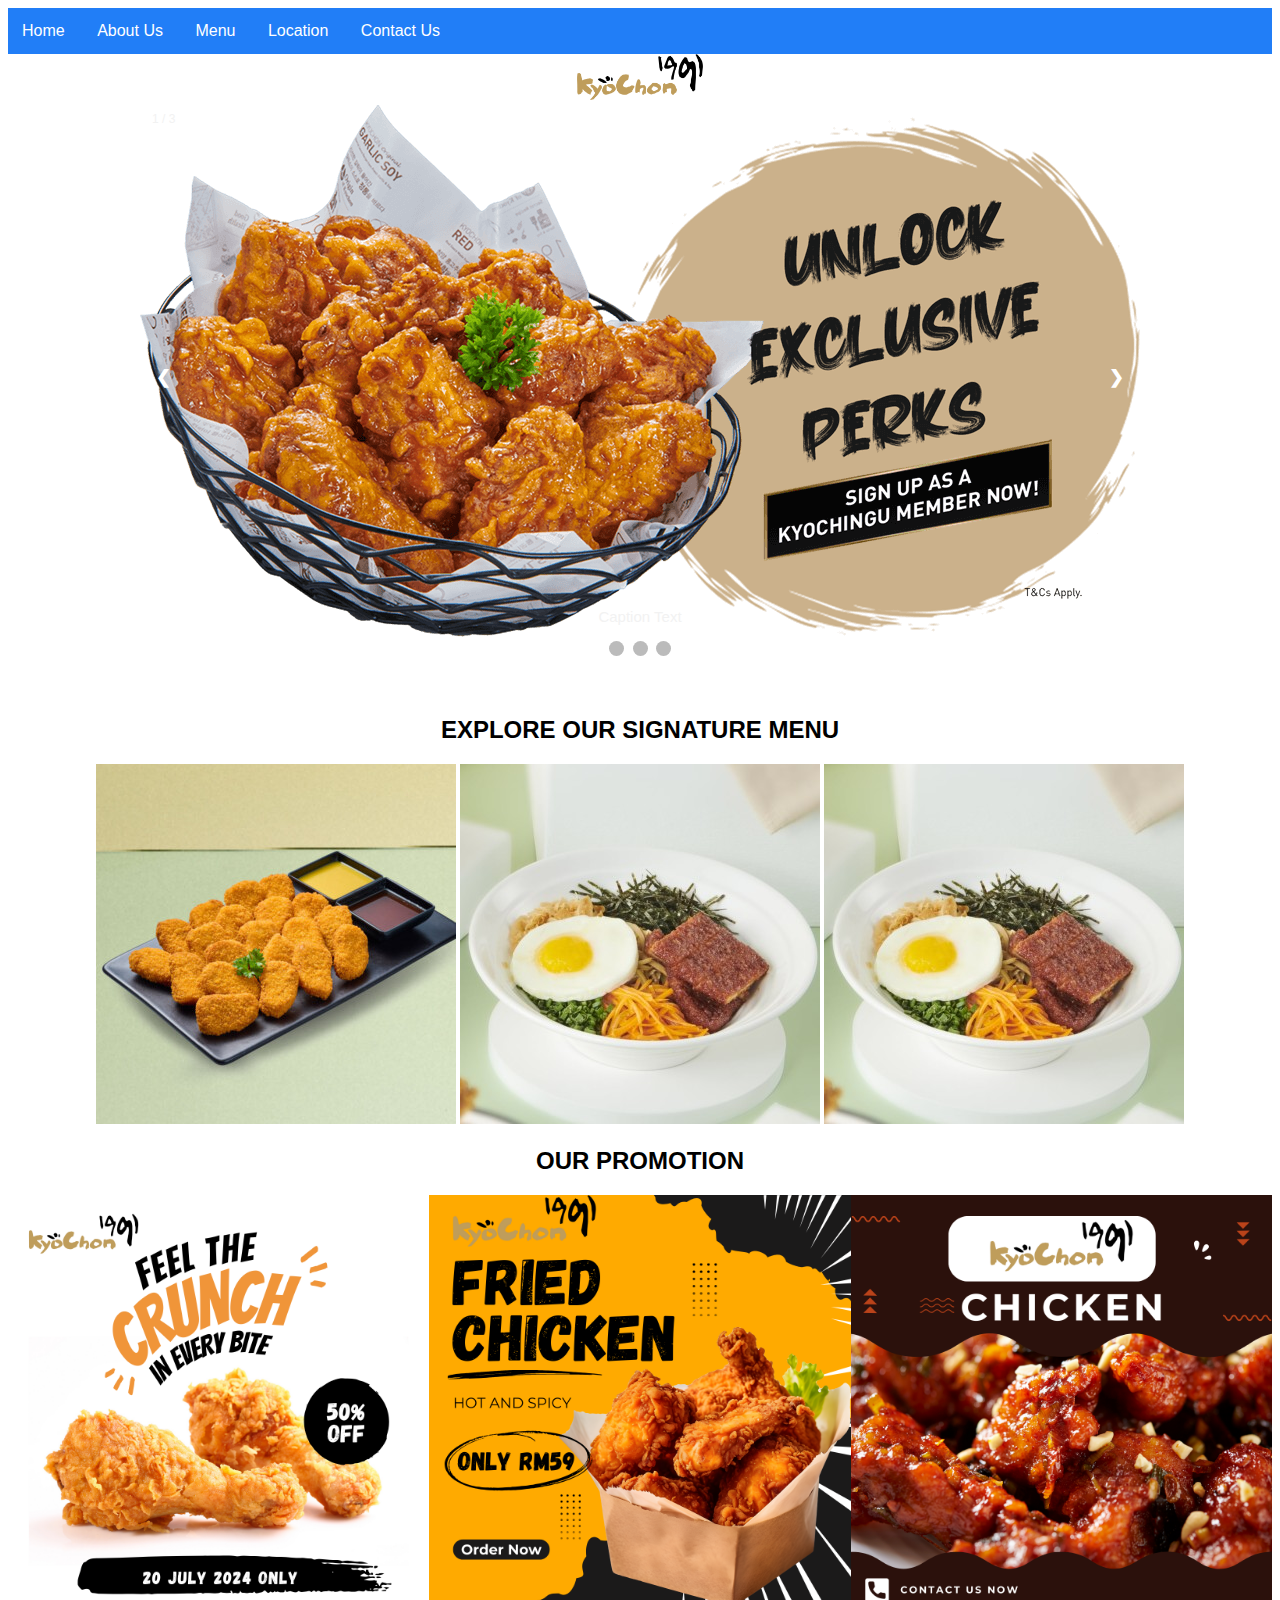
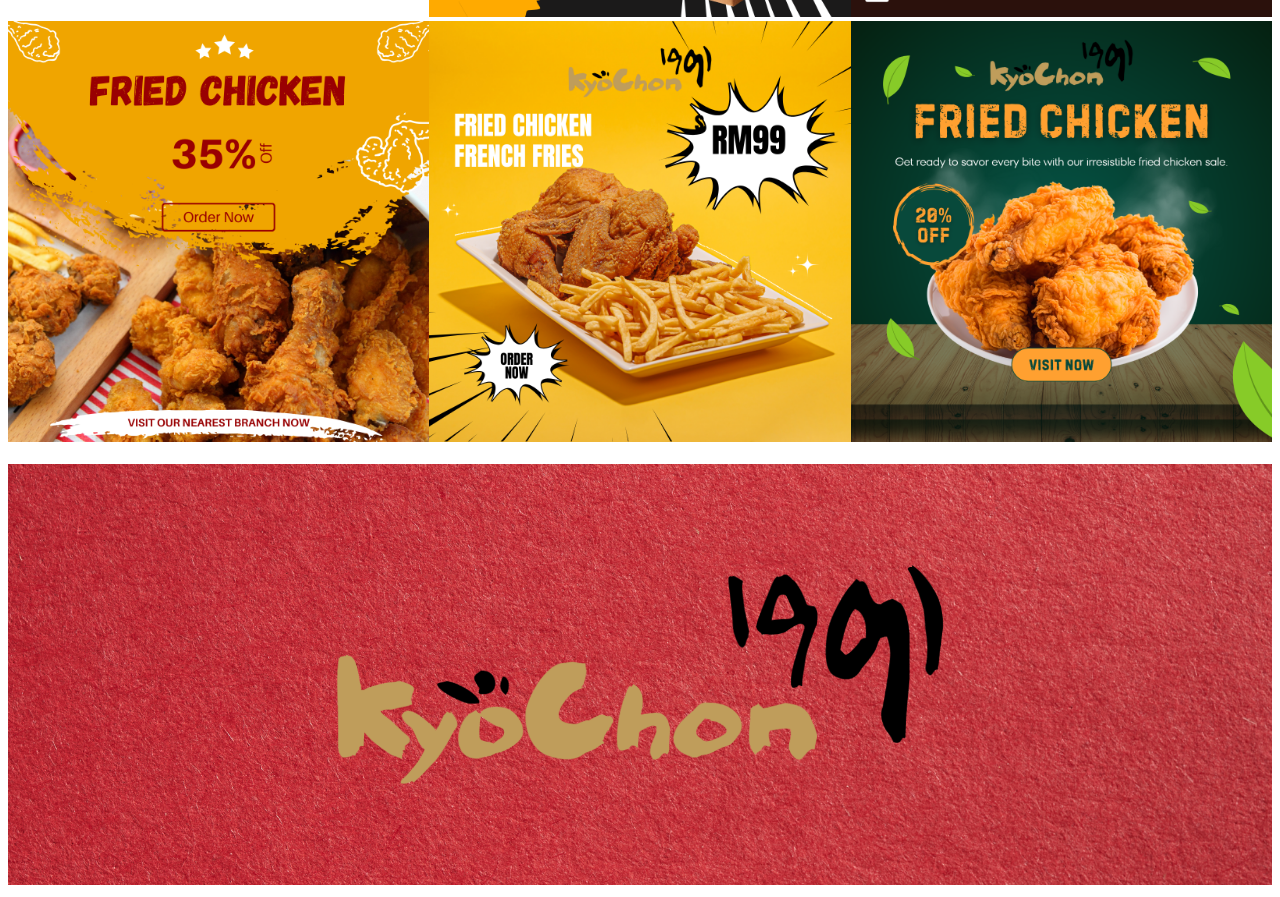
==== index.html @ e526c43e "Add files via upload" ====
<!DOCTYPE html>
<html>
<head>
<meta name="viewport" content="width=device-width, initial-scale=1">
<style>
.container {
  position: relative;
  text-align: center;
  
}


.centered {
  position: absolute;
  top: 50%;
  left: 50%;
  bottom: 8px;
  transform: translate(-50%, -50%);
  color: white;
}

div.scrollmenu {
  background-color: #217ef7;
  overflow: auto;
  white-space: nowrap;
}

div.scrollmenu a {
  display: inline-block;
  color: white;
  text-align: center;
  padding: 14px;
  text-decoration: none;
}

div.scrollmenu a:hover {
  background-color: #777;
}

* {box-sizing:border-box}

* {
  box-sizing: border-box;
}

body {font-family: Arial, Helvetica, sans-serif;}
* {box-sizing: border-box;}

input[type=text], select, textarea {
  width: 100%;
  padding: 12px;
  border: 1px solid #ccc;
  border-radius: 4px;
  box-sizing: border-box;
  margin-top: 6px;
  margin-bottom: 16px;
  resize: vertical;
}

input[type=submit] {
  background-color: #04AA6D;
  color: white;
  padding: 12px 20px;
  border: none;
  border-radius: 4px;
  cursor: pointer;
}

input[type=submit]:hover {
  background-color: #45a049;
}

.container1 {
  border-radius: 5px;
  background-color: #f2f2f2;
  padding: 20px;
}

.column {
  float: left;
  width: 33.33%;
}


.row:after {
  content: "";
  display: table;
  clear: both;
}

/* slide show */

div.scrollmenu1 {
  background-color: #df19db;
  overflow: auto;
  white-space: nowrap;
}

div.scrollmenu1 a {
  display: inline-block;
  color: white;
  text-align: center;
  padding: 14px;
  text-decoration: none;
}

div.scrollmenu1 a:hover {
  background-color: #777;
}

* {box-sizing:border-box}

/* Slideshow container */
.slideshow-container {
  max-width: 1000px;
  position: relative;
  margin: auto;
}

/* Hide the images by default */
.mySlides {
  display: none;
}

/* Next & previous buttons */
.prev, .next {
  cursor: pointer;
  position: absolute;
  top: 50%;
  width: auto;
  margin-top: -22px;
  padding: 16px;
  color: white;
  font-weight: bold;
  font-size: 18px;
  transition: 0.6s ease;
  border-radius: 0 3px 3px 0;
  user-select: none;
}

/* Position the "next button" to the right */
.next {
  right: 0;
  border-radius: 3px 0 0 3px;
}

/* On hover, add a black background color with a little bit see-through */
.prev:hover, .next:hover {
  background-color: rgba(0,0,0,0.8);
}

/* Caption text */
.text {
  color: #f2f2f2;
  font-size: 15px;
  padding: 8px 12px;
  position: absolute;
  bottom: 8px;
  width: 100%;
  text-align: center;
}

/* Number text (1/3 etc) */
.numbertext {
  color: #f2f2f2;
  font-size: 12px;
  padding: 8px 12px;
  position: absolute;
  top: 0;
}

/* The dots/bullets/indicators */
.dot {
  cursor: pointer;
  height: 15px;
  width: 15px;
  margin: 0 2px;
  background-color: #bbb;
  border-radius: 50%;
  display: inline-block;
  transition: background-color 0.6s ease;
}

.active, .dot:hover {
  background-color: #717171;
}

/* Fading animation */
.fade {
  animation-name: fade;
  animation-duration: 1.5s;
}

@keyframes fade {
  from {opacity: .4}
  to {opacity: 1}
}
</style>

<body>
  <!-- for top menu-->
    <div class="scrollmenu">
        <a href="index.html">Home</a>
        <a href="aboutus.html">About Us</a>
        <a href="menu.html">Menu</a>
        <a href="location.html">Location</a>
        <a href="contact.html">Contact Us</a>
      
      </div>



<div>
    <div style="text-align: center;">
        <img src="kyochon logo korea.png" style="width:10%">
        
        <div class="centered"><h1>Main Page</h1></div>
</div> 
        

         


<!-- Slideshow container -->
<div class="slideshow-container">

  <!-- Full-width images with number and caption text -->
  <div class="mySlides fade">
    <div class="numbertext">1 / 3</div>
    <img src="mainbanner1.png" style="width:100%">
    <div class="text">Caption Text</div>
  </div>

  <div class="mySlides fade">
    <div class="numbertext">2 / 3</div>
    <img src="mainbanner2.png" style="width:100%">
    <div class="text">Caption Two</div>
  </div>

  <div class="mySlides fade">
    <div class="numbertext">3 / 3</div>
    <img src="mainbanner3.png" style="width:100%">
    <div class="text">Caption Three</div>
  </div>

  

  <!-- Next and previous buttons -->
  <a class="prev" onclick="plusSlides(-1)">&#10094;</a>
  <a class="next" onclick="plusSlides(1)">&#10095;</a>
</div>



<!-- The dots/circles -->
<div style="text-align:center">
  <span class="dot" onclick="currentSlide(1)"></span>
  <span class="dot" onclick="currentSlide(2)"></span>
  <span class="dot" onclick="currentSlide(3)"></span>
  
</div>
<br>
        
</div>       
<br>
<div align="center">
 <h2>EXPLORE OUR SIGNATURE MENU</h2>       
</div>

<div class="row">


</div>

<!-- signature menu-->
<div align="center">   
    <img src="menu1.jpg">

    <img src="menu2.jpg">

    <img src="menu2.jpg">
</div> 
<!-- promotion poster -->
<div align="center">
  <h2>OUR PROMOTION</h2>

  <div class="row">
    <div class="column"><img src="promo1.png" style="width:100%"></div>
    
    <div class="column"><img src="promo2.png" style="width:100%"></div>
    
    <div class="column"><img src="promo3.png" style="width:100%"></div>
   
    <div class="column"><img src="promo4.png" style="width:100%"></div>

    <div class="column"><img src="promo5.png" style="width:100%"></div>
   
    <div class="column"><img src="promo6.png" style="width:100%"></div>
    
  </div>
 </div>
<br>
 <img src="bannerfooter.png" style="width:100%"> 


<script>
  let slideIndex = 0;
  showSlides();
  
  function showSlides() {
    let i;
    let slides = document.getElementsByClassName("mySlides");
    for (i = 0; i < slides.length; i++) {
      slides[i].style.display = "none";
    }
    slideIndex++;
    if (slideIndex > slides.length) {slideIndex = 1}
    slides[slideIndex-1].style.display = "block";
    setTimeout(showSlides, 3000); // Change image every 2 seconds
  }
  
  
  </script>
        
</body>
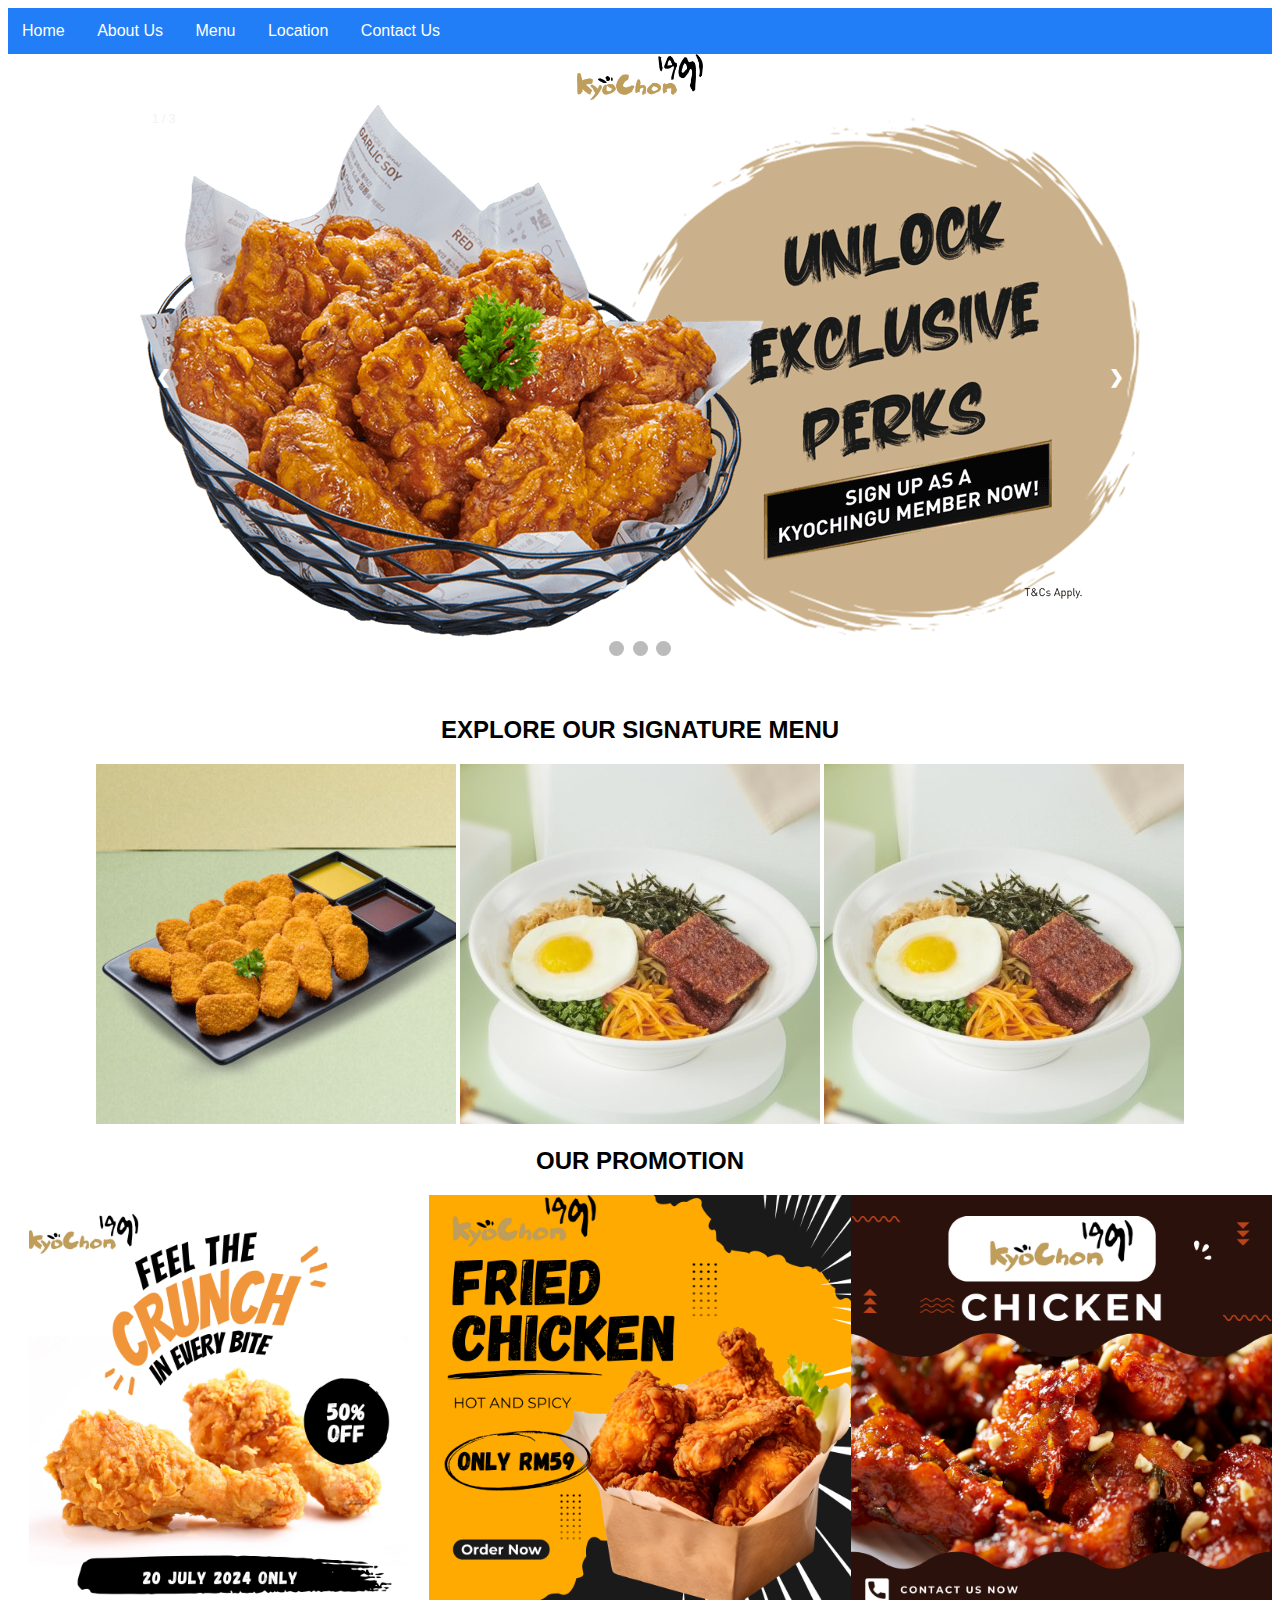
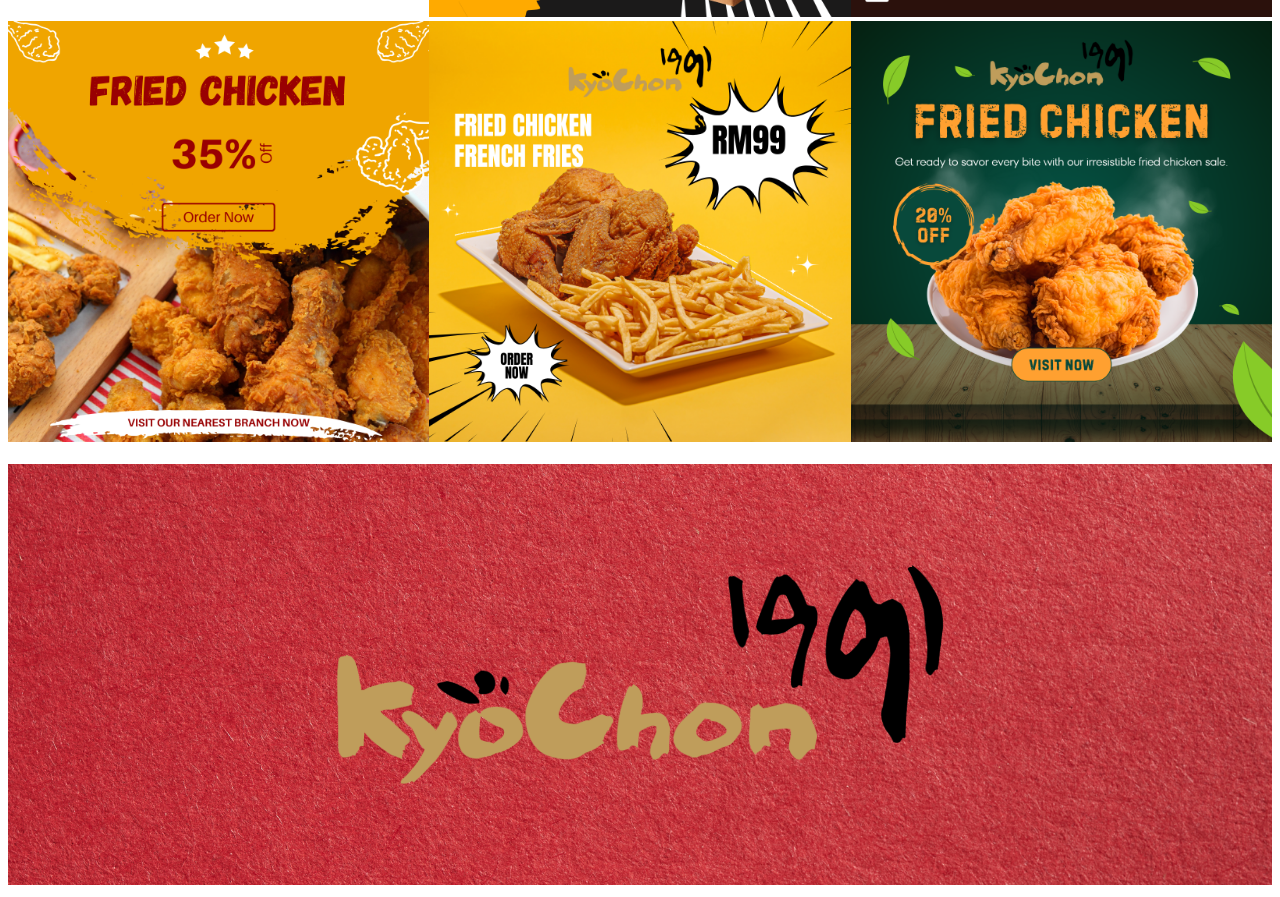
==== commit 94c9081d: "Update index.html" ====
--- a/index.html
+++ b/index.html
@@ -1,200 +1,12 @@
 <!DOCTYPE html>
 <html>
 <head>
+  <link rel='stylesheet' type='text/css' href='mycssfile.css'>
+ </head> 
 <meta name="viewport" content="width=device-width, initial-scale=1">
 <style>
-.container {
-  position: relative;
-  text-align: center;
-  
-}
 
 
-.centered {
-  position: absolute;
-  top: 50%;
-  left: 50%;
-  bottom: 8px;
-  transform: translate(-50%, -50%);
-  color: white;
-}
-
-div.scrollmenu {
-  background-color: #217ef7;
-  overflow: auto;
-  white-space: nowrap;
-}
-
-div.scrollmenu a {
-  display: inline-block;
-  color: white;
-  text-align: center;
-  padding: 14px;
-  text-decoration: none;
-}
-
-div.scrollmenu a:hover {
-  background-color: #777;
-}
-
-* {box-sizing:border-box}
-
-* {
-  box-sizing: border-box;
-}
-
-body {font-family: Arial, Helvetica, sans-serif;}
-* {box-sizing: border-box;}
-
-input[type=text], select, textarea {
-  width: 100%;
-  padding: 12px;
-  border: 1px solid #ccc;
-  border-radius: 4px;
-  box-sizing: border-box;
-  margin-top: 6px;
-  margin-bottom: 16px;
-  resize: vertical;
-}
-
-input[type=submit] {
-  background-color: #04AA6D;
-  color: white;
-  padding: 12px 20px;
-  border: none;
-  border-radius: 4px;
-  cursor: pointer;
-}
-
-input[type=submit]:hover {
-  background-color: #45a049;
-}
-
-.container1 {
-  border-radius: 5px;
-  background-color: #f2f2f2;
-  padding: 20px;
-}
-
-.column {
-  float: left;
-  width: 33.33%;
-}
-
-
-.row:after {
-  content: "";
-  display: table;
-  clear: both;
-}
-
-/* slide show */
-
-div.scrollmenu1 {
-  background-color: #df19db;
-  overflow: auto;
-  white-space: nowrap;
-}
-
-div.scrollmenu1 a {
-  display: inline-block;
-  color: white;
-  text-align: center;
-  padding: 14px;
-  text-decoration: none;
-}
-
-div.scrollmenu1 a:hover {
-  background-color: #777;
-}
-
-* {box-sizing:border-box}
-
-/* Slideshow container */
-.slideshow-container {
-  max-width: 1000px;
-  position: relative;
-  margin: auto;
-}
-
-/* Hide the images by default */
-.mySlides {
-  display: none;
-}
-
-/* Next & previous buttons */
-.prev, .next {
-  cursor: pointer;
-  position: absolute;
-  top: 50%;
-  width: auto;
-  margin-top: -22px;
-  padding: 16px;
-  color: white;
-  font-weight: bold;
-  font-size: 18px;
-  transition: 0.6s ease;
-  border-radius: 0 3px 3px 0;
-  user-select: none;
-}
-
-/* Position the "next button" to the right */
-.next {
-  right: 0;
-  border-radius: 3px 0 0 3px;
-}
-
-/* On hover, add a black background color with a little bit see-through */
-.prev:hover, .next:hover {
-  background-color: rgba(0,0,0,0.8);
-}
-
-/* Caption text */
-.text {
-  color: #f2f2f2;
-  font-size: 15px;
-  padding: 8px 12px;
-  position: absolute;
-  bottom: 8px;
-  width: 100%;
-  text-align: center;
-}
-
-/* Number text (1/3 etc) */
-.numbertext {
-  color: #f2f2f2;
-  font-size: 12px;
-  padding: 8px 12px;
-  position: absolute;
-  top: 0;
-}
-
-/* The dots/bullets/indicators */
-.dot {
-  cursor: pointer;
-  height: 15px;
-  width: 15px;
-  margin: 0 2px;
-  background-color: #bbb;
-  border-radius: 50%;
-  display: inline-block;
-  transition: background-color 0.6s ease;
-}
-
-.active, .dot:hover {
-  background-color: #717171;
-}
-
-/* Fading animation */
-.fade {
-  animation-name: fade;
-  animation-duration: 1.5s;
-}
-
-@keyframes fade {
-  from {opacity: .4}
-  to {opacity: 1}
-}
 </style>
 
 <body>
@@ -228,19 +40,19 @@
   <div class="mySlides fade">
     <div class="numbertext">1 / 3</div>
     <img src="mainbanner1.png" style="width:100%">
-    <div class="text">Caption Text</div>
+    
   </div>
 
   <div class="mySlides fade">
     <div class="numbertext">2 / 3</div>
     <img src="mainbanner2.png" style="width:100%">
-    <div class="text">Caption Two</div>
+    
   </div>
 
   <div class="mySlides fade">
     <div class="numbertext">3 / 3</div>
     <img src="mainbanner3.png" style="width:100%">
-    <div class="text">Caption Three</div>
+    
   </div>
 
   
@@ -322,4 +134,4 @@
   
   </script>
         
-</body>+</body>
--- a/mycssfile.css
+++ b/mycssfile.css
@@ -0,0 +1,198 @@
+
+.container {
+  position: relative;
+  text-align: center;
+  
+}
+
+
+.centered {
+  position: absolute;
+  top: 50%;
+  left: 50%;
+  bottom: 8px;
+  transform: translate(-50%, -50%);
+  color: white;
+}
+
+div.scrollmenu {
+  background-color: #217ef7;
+  overflow: auto;
+  white-space: nowrap;
+}
+
+div.scrollmenu a {
+  display: inline-block;
+  color: white;
+  text-align: center;
+  padding: 14px;
+  text-decoration: none;
+}
+
+div.scrollmenu a:hover {
+  background-color: #777;
+}
+
+* {box-sizing:border-box}
+
+* {
+  box-sizing: border-box;
+}
+
+body {font-family: Arial, Helvetica, sans-serif;}
+* {box-sizing: border-box;}
+
+input[type=text], select, textarea {
+  width: 100%;
+  padding: 12px;
+  border: 1px solid #ccc;
+  border-radius: 4px;
+  box-sizing: border-box;
+  margin-top: 6px;
+  margin-bottom: 16px;
+  resize: vertical;
+}
+
+input[type=submit] {
+  background-color: #04AA6D;
+  color: white;
+  padding: 12px 20px;
+  border: none;
+  border-radius: 4px;
+  cursor: pointer;
+}
+
+input[type=submit]:hover {
+  background-color: #45a049;
+}
+
+.container1 {
+  border-radius: 5px;
+  background-color: #f2f2f2;
+  padding: 20px;
+}
+
+.column {
+  float: left;
+  width: 33.33%;
+}
+
+
+.row:after {
+  content: "";
+  display: table;
+  clear: both;
+}
+
+/* slide show */
+
+div.scrollmenu1 {
+  background-color: #df19db;
+  overflow: auto;
+  white-space: nowrap;
+}
+
+div.scrollmenu1 a {
+  display: inline-block;
+  color: white;
+  text-align: center;
+  padding: 14px;
+  text-decoration: none;
+}
+
+div.scrollmenu1 a:hover {
+  background-color: #777;
+}
+
+* {box-sizing:border-box}
+
+/* Slideshow container */
+.slideshow-container {
+  max-width: 1000px;
+  position: relative;
+  margin: auto;
+}
+
+/* Hide the images by default */
+.mySlides {
+  display: none;
+}
+
+/* Next & previous buttons */
+.prev, .next {
+  cursor: pointer;
+  position: absolute;
+  top: 50%;
+  width: auto;
+  margin-top: -22px;
+  padding: 16px;
+  color: white;
+  font-weight: bold;
+  font-size: 18px;
+  transition: 0.6s ease;
+  border-radius: 0 3px 3px 0;
+  user-select: none;
+}
+
+/* Position the "next button" to the right */
+.next {
+  right: 0;
+  border-radius: 3px 0 0 3px;
+}
+
+/* On hover, add a black background color with a little bit see-through */
+.prev:hover, .next:hover {
+  background-color: rgba(0,0,0,0.8);
+}
+
+/* Caption text */
+.text {
+  color: #f2f2f2;
+  font-size: 15px;
+  padding: 8px 12px;
+  position: absolute;
+  bottom: 8px;
+  width: 100%;
+  text-align: center;
+}
+
+/* Number text (1/3 etc) */
+.numbertext {
+  color: #f2f2f2;
+  font-size: 12px;
+  padding: 8px 12px;
+  position: absolute;
+  top: 0;
+}
+
+/* The dots/bullets/indicators */
+.dot {
+  cursor: pointer;
+  height: 15px;
+  width: 15px;
+  margin: 0 2px;
+  background-color: #bbb;
+  border-radius: 50%;
+  display: inline-block;
+  transition: background-color 0.6s ease;
+}
+
+.active, .dot:hover {
+  background-color: #717171;
+}
+
+/* Fading animation */
+.fade {
+  animation-name: fade;
+  animation-duration: 1.5s;
+}
+
+@keyframes fade {
+  from {opacity: .4}
+  to {opacity: 1}
+}
+
+body {
+  background-color: light;
+}
+
